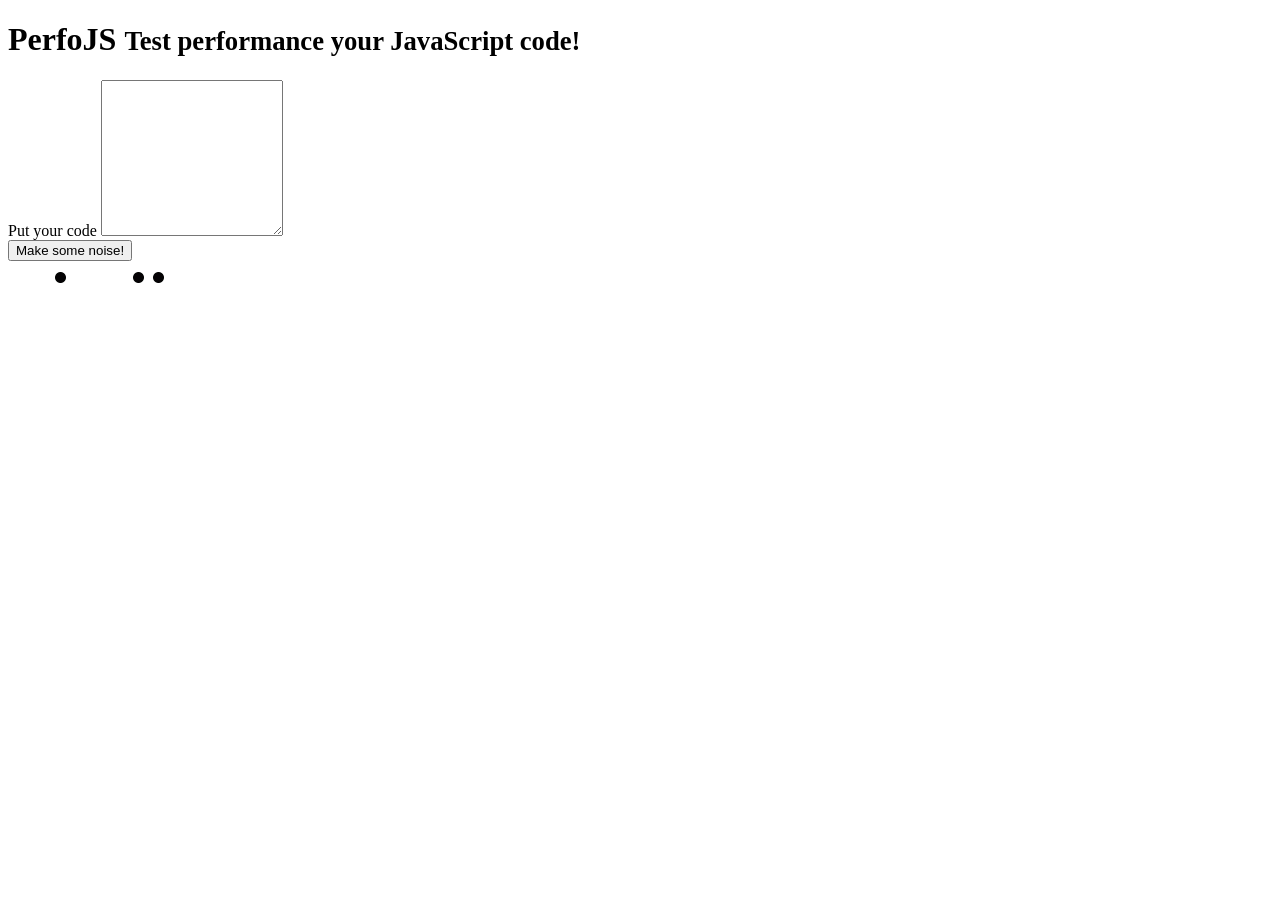
==== index.html @ b8b330c9 "First version of application" ====
<!DOCTYPE html>
<html lang="en">
<head>
    <meta charset="utf-8"/>
    <title>PerfoJS</title>
    <link rel="stylesheet" href="styles/vendor/bootstrap/bootstrap.css">
    <link rel="stylesheet" href="styles/perfo.css">
    <script data-main="scripts/main.js" src="scripts/vendor/require/require.js"></script>
</head>
<body>
    <div class="app">
        <div class="col-lg-6">
            <h1 class="page-header">PerfoJS
                <small>Test performance your JavaScript code!</small>
            </h1>
            <form role="form" action="#" class=" well well-sm">
                <div class="form-group">
                    <label for="code">Put your code</label>
                    <textarea id="code" class="form-control" rows="10"></textarea>
                </div>

                <div class="form-group">
                    <input id="submit" type="submit" class="btn btn-block btn-primary" value="Make some noise!"/>
                    <img id="loader" class="hide center-block" src="images/loader.gif" alt="waiting..." />
                </div>
            </form>
        </div>
        <div class="col-lg-6">
            <div id="results"></div>
        </div>
    </div>
</body>
</html>
---- styles/perfo.css ----
#code {
    font-family: monospace, serif;
}

#loader {
    padding: 7px 0;
    display: block;
}
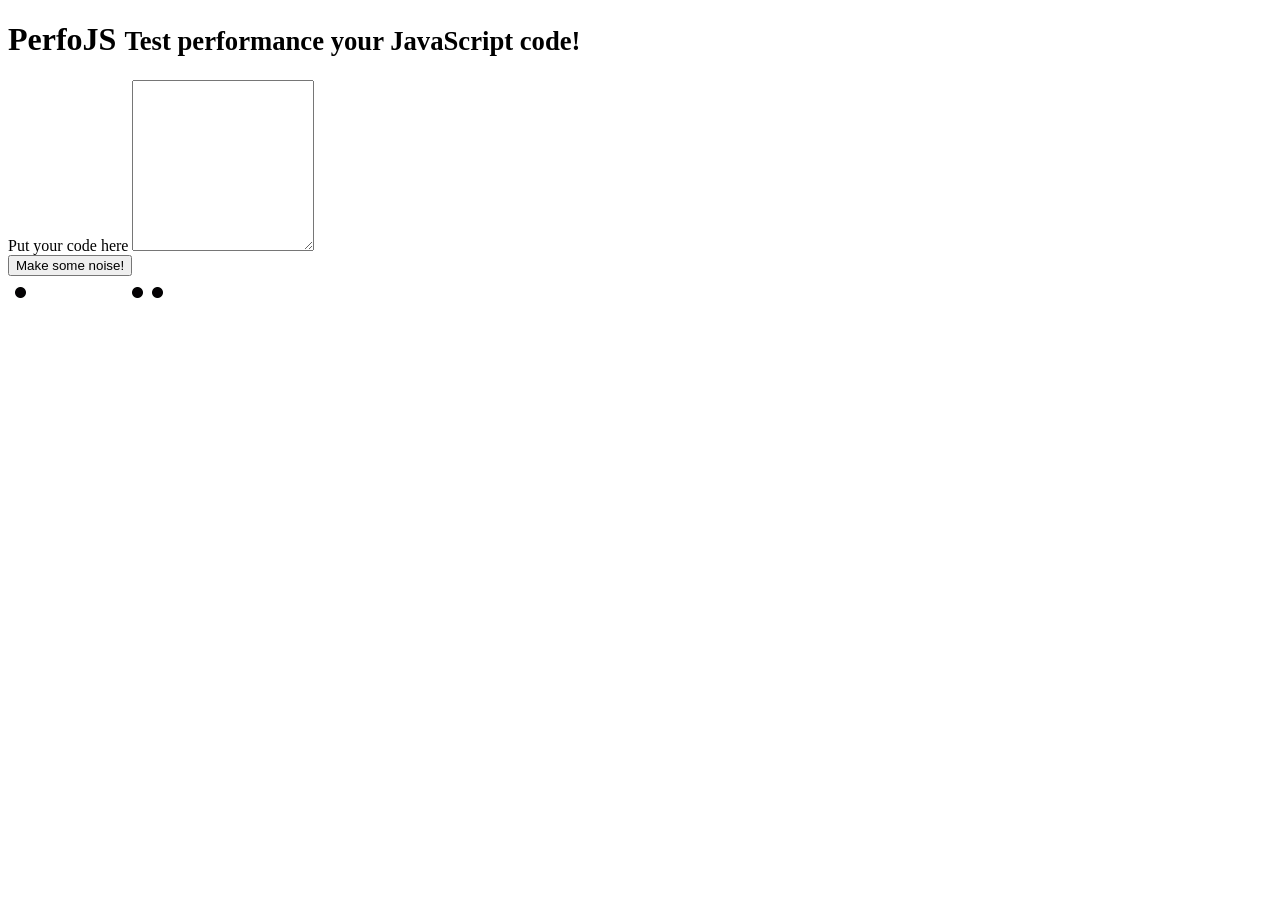
==== commit b8149f11: "Fresh results list Inform user when error occur with him code" ====
--- a/index.html
+++ b/index.html
@@ -15,8 +15,8 @@
             </h1>
             <form role="form" action="#" class=" well well-sm">
                 <div class="form-group">
-                    <label for="code">Put your code</label>
-                    <textarea id="code" class="form-control" rows="10"></textarea>
+                    <label for="code">Put your code here</label>
+                    <textarea id="code" class="form-control" rows="11"></textarea>
                 </div>
 
                 <div class="form-group">
@@ -24,6 +24,7 @@
                     <img id="loader" class="hide center-block" src="images/loader.gif" alt="waiting..." />
                 </div>
             </form>
+            <div class="alert alert-danger hide"></div>
         </div>
         <div class="col-lg-6">
             <div id="results"></div>
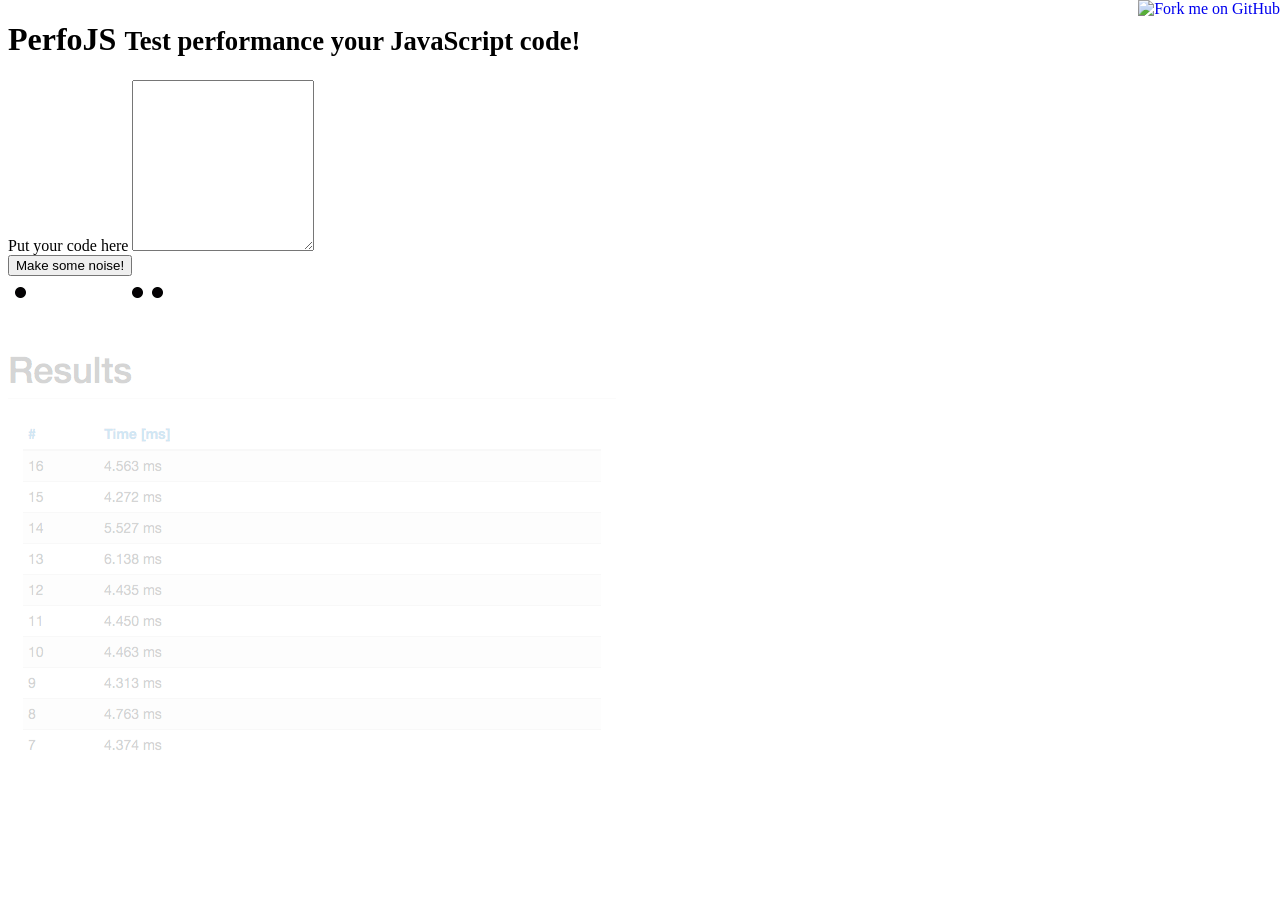
==== commit de544c47: "Embed GitHub Ribbon" ====
--- a/index.html
+++ b/index.html
@@ -30,5 +30,12 @@
             <div id="results"></div>
         </div>
     </div>
+
+    <a href="https://github.com/piecioshka/perfojs">
+        <img style="position: absolute; top: 0; right: 0; border: 0;"
+             src="https://camo.githubusercontent.com/38ef81f8aca64bb9a64448d0d70f1308ef5341ab/68747470733a2f2f73332e616d617a6f6e6177732e636f6d2f6769746875622f726962626f6e732f666f726b6d655f72696768745f6461726b626c75655f3132313632312e706e67"
+             alt="Fork me on GitHub"
+             data-canonical-src="https://s3.amazonaws.com/github/ribbons/forkme_right_darkblue_121621.png" />
+    </a>
 </body>
 </html>
--- a/styles/perfo.css
+++ b/styles/perfo.css
@@ -6,3 +6,9 @@
     padding: 7px 0;
     display: block;
 }
+
+#results:empty {
+    height: 472px;
+    background: url('../images/fake.png') no-repeat 0 0;
+    opacity: 0.2;
+}
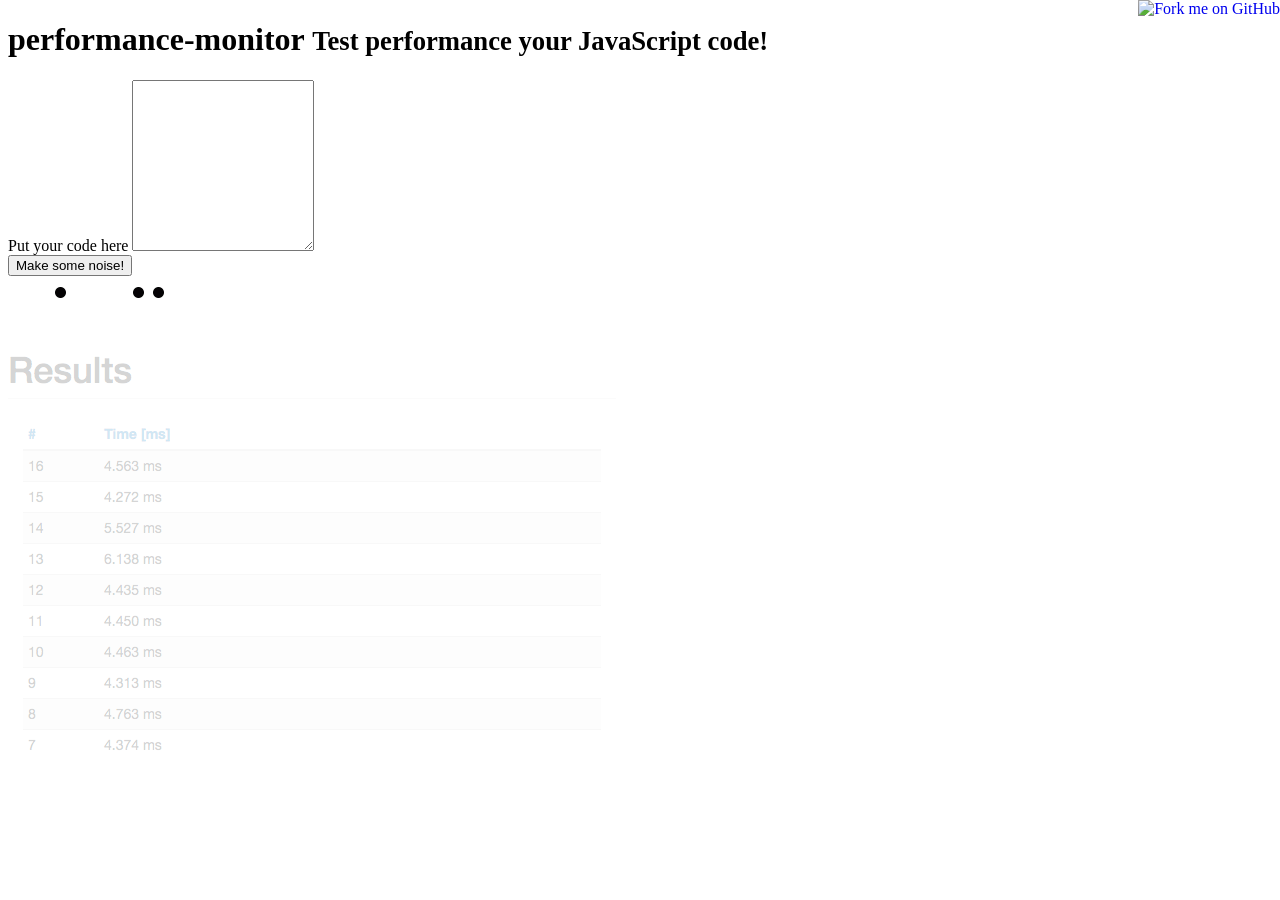
==== commit 5172828d: "Change project name" ====
--- a/index.html
+++ b/index.html
@@ -2,15 +2,19 @@
 <html lang="en">
 <head>
     <meta charset="utf-8"/>
-    <title>PerfoJS</title>
+    <title>performance-monitor</title>
+
     <link rel="stylesheet" href="styles/vendor/bootstrap/bootstrap.css">
     <link rel="stylesheet" href="styles/perfo.css">
+
+    <script data-main="scripts/main.js" src="scripts/vendor/google/analytics.js"></script>
     <script data-main="scripts/main.js" src="scripts/vendor/require/require.js"></script>
 </head>
 <body>
     <div class="app">
         <div class="col-lg-6">
-            <h1 class="page-header">PerfoJS
+            <h1 class="page-header">
+                performance-monitor
                 <small>Test performance your JavaScript code!</small>
             </h1>
             <form role="form" action="#" class=" well well-sm">
@@ -31,11 +35,6 @@
         </div>
     </div>
 
-    <a href="https://github.com/piecioshka/perfojs">
-        <img style="position: absolute; top: 0; right: 0; border: 0;"
-             src="https://camo.githubusercontent.com/38ef81f8aca64bb9a64448d0d70f1308ef5341ab/68747470733a2f2f73332e616d617a6f6e6177732e636f6d2f6769746875622f726962626f6e732f666f726b6d655f72696768745f6461726b626c75655f3132313632312e706e67"
-             alt="Fork me on GitHub"
-             data-canonical-src="https://s3.amazonaws.com/github/ribbons/forkme_right_darkblue_121621.png" />
-    </a>
+    <a href="https://github.com/piecioshka/performance-monitor"><img style="position: absolute; top: 0; right: 0; border: 0;" src="https://camo.githubusercontent.com/38ef81f8aca64bb9a64448d0d70f1308ef5341ab/68747470733a2f2f73332e616d617a6f6e6177732e636f6d2f6769746875622f726962626f6e732f666f726b6d655f72696768745f6461726b626c75655f3132313632312e706e67" alt="Fork me on GitHub" data-canonical-src="https://s3.amazonaws.com/github/ribbons/forkme_right_darkblue_121621.png" /></a>
 </body>
 </html>
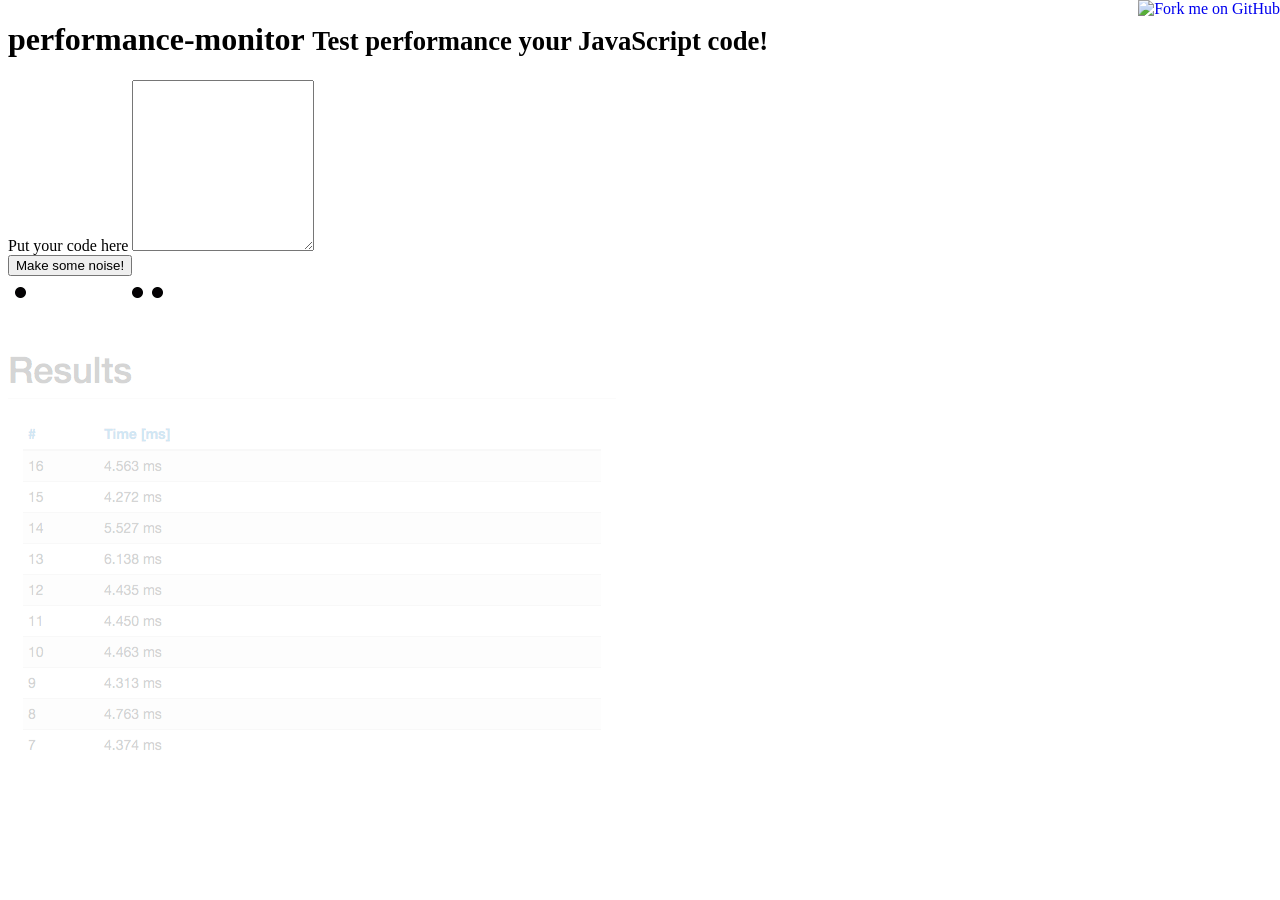
==== commit 628d80aa: "Update index.html" ====
--- a/index.html
+++ b/index.html
@@ -4,10 +4,26 @@
     <meta charset="utf-8"/>
     <title>performance-monitor</title>
 
-    <link rel="stylesheet" href="styles/vendor/bootstrap/bootstrap.css">
-    <link rel="stylesheet" href="styles/perfo.css">
+    <link rel="stylesheet" href="styles/vendor/bootstrap/bootstrap.css"/>
+    <link rel="stylesheet" href="styles/perfo.css"/>
 
-    <script data-main="scripts/main.js" src="scripts/vendor/google/analytics.js"></script>
+    <script>
+    (function (root) {
+        'use strict';
+
+        (function (i,s,o,g,r,a,m){i['GoogleAnalyticsObject']=r;i[r]=i[r]||function (){
+            (i[r].q=i[r].q||[]).push(arguments)},i[r].l=1*new Date();a=s.createElement(o),
+            m=s.getElementsByTagName(o)[0];a.async=1;a.src=g;m.parentNode.insertBefore(a,m)
+        })(window,document,'script','//www.google-analytics.com/analytics.js','ga');
+
+        ga('create', 'UA-5140088-28', 'piecioshka.pl');
+        ga('require', 'linkid', 'linkid.js');
+        ga('require', 'displayfeatures');
+        ga('send', 'pageview');
+
+    }(this));
+    </script>
+    
     <script data-main="scripts/main.js" src="scripts/vendor/require/require.js"></script>
 </head>
 <body>
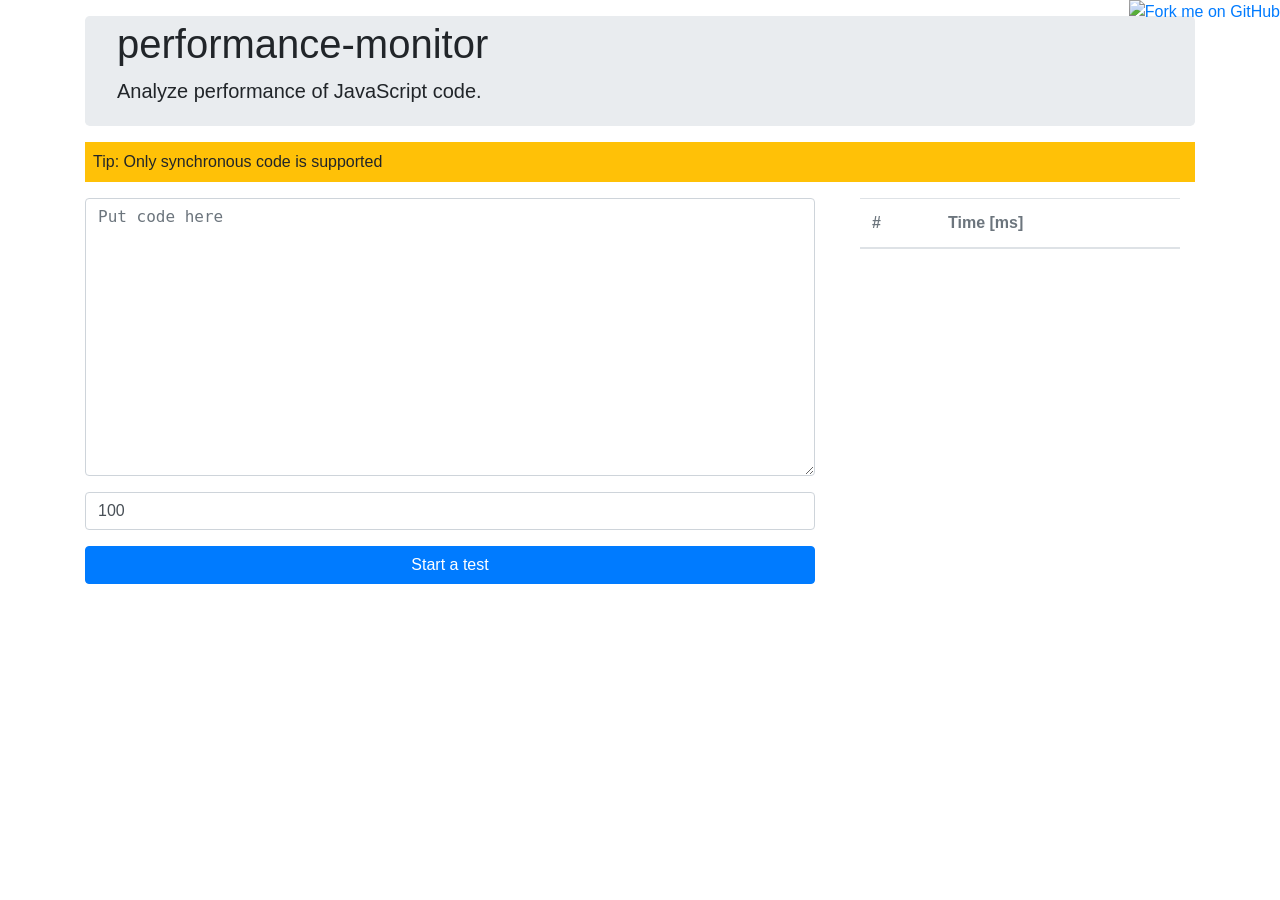
==== commit e5132b38: "Refresh project (2020 edition)" ====
--- a/index.html
+++ b/index.html
@@ -1,56 +1,78 @@
 <!DOCTYPE html>
 <html lang="en">
-<head>
-    <meta charset="utf-8"/>
+  <head>
+    <meta charset="utf-8" />
     <title>performance-monitor</title>
 
-    <link rel="stylesheet" href="styles/vendor/bootstrap/bootstrap.css"/>
-    <link rel="stylesheet" href="styles/perfo.css"/>
+    <link rel="stylesheet" href="styles/vendor/bootstrap/bootstrap.css" />
+    <link rel="stylesheet" href="styles/main.css" />
+  </head>
+  <body>
+    <div class="container">
+      <div class="jumbotron py-1 my-3">
+        <h1>performance-monitor</h1>
+        <p class="lead">Analyze performance of JavaScript code.</p>
+      </div>
 
-    <script>
-    (function (root) {
-        'use strict';
+      <p class="bg-warning p-2">Tip: Only synchronous code is supported</p>
 
-        (function (i,s,o,g,r,a,m){i['GoogleAnalyticsObject']=r;i[r]=i[r]||function (){
-            (i[r].q=i[r].q||[]).push(arguments)},i[r].l=1*new Date();a=s.createElement(o),
-            m=s.getElementsByTagName(o)[0];a.async=1;a.src=g;m.parentNode.insertBefore(a,m)
-        })(window,document,'script','//www.google-analytics.com/analytics.js','ga');
+      <div class="row">
+        <div class="col-lg-8">
+          <form role="form" action="#">
+            <div class="form-group">
+              <textarea
+                id="code"
+                class="form-control"
+                rows="11"
+                placeholder="Put code here"
+              ></textarea>
+            </div>
 
-        ga('create', 'UA-5140088-28', 'piecioshka.pl');
-        ga('require', 'linkid', 'linkid.js');
-        ga('require', 'displayfeatures');
-        ga('send', 'pageview');
+            <div class="form-group">
+                <input
+                  id="times"
+                  type="text"
+                  class="form-control"
+                  value="100"
+                />
+            </div>
 
-    }(this));
-    </script>
-    
-    <script data-main="scripts/main.js" src="scripts/vendor/require/require.js"></script>
-</head>
-<body>
-    <div class="app">
-        <div class="col-lg-6">
-            <h1 class="page-header">
-                performance-monitor
-                <small>Test performance your JavaScript code!</small>
-            </h1>
-            <form role="form" action="#" class=" well well-sm">
-                <div class="form-group">
-                    <label for="code">Put your code here</label>
-                    <textarea id="code" class="form-control" rows="11"></textarea>
-                </div>
-
-                <div class="form-group">
-                    <input id="submit" type="submit" class="btn btn-block btn-primary" value="Make some noise!"/>
-                    <img id="loader" class="hide center-block" src="images/loader.gif" alt="waiting..." />
-                </div>
-            </form>
-            <div class="alert alert-danger hide"></div>
+            <div class="form-group">
+              <input
+                id="submit"
+                type="submit"
+                class="btn btn-block btn-primary"
+                value="Start a test"
+              />
+              <img id="loader" class="d-none" src="images/loader.gif" alt="" />
+            </div>
+          </form>
+          <div class="error alert alert-danger d-none"></div>
         </div>
-        <div class="col-lg-6">
-            <div id="results"></div>
+        <div class="col-lg-4">
+          <div class="container-fluid">
+            <table class="table table-striped table-hover table-condensed">
+              <thead class="text-secondary">
+                <tr>
+                  <th width="76">#</th>
+                  <th>Time [ms]</th>
+                </tr>
+              </thead>
+              <tbody id="results"></tbody>
+            </table>
+          </div>
         </div>
+      </div>
     </div>
 
-    <a href="https://github.com/piecioshka/performance-monitor"><img style="position: absolute; top: 0; right: 0; border: 0;" src="https://camo.githubusercontent.com/38ef81f8aca64bb9a64448d0d70f1308ef5341ab/68747470733a2f2f73332e616d617a6f6e6177732e636f6d2f6769746875622f726962626f6e732f666f726b6d655f72696768745f6461726b626c75655f3132313632312e706e67" alt="Fork me on GitHub" data-canonical-src="https://s3.amazonaws.com/github/ribbons/forkme_right_darkblue_121621.png" /></a>
-</body>
+    <a href="https://github.com/piecioshka/performance-monitor"
+      ><img
+        style="position: absolute; top: 0; right: 0; border: 0;"
+        src="https://camo.githubusercontent.com/38ef81f8aca64bb9a64448d0d70f1308ef5341ab/68747470733a2f2f73332e616d617a6f6e6177732e636f6d2f6769746875622f726962626f6e732f666f726b6d655f72696768745f6461726b626c75655f3132313632312e706e67"
+        alt="Fork me on GitHub"
+        data-canonical-src="https://s3.amazonaws.com/github/ribbons/forkme_right_darkblue_121621.png"
+    /></a>
+
+    <script src="scripts/main.js"></script>
+  </body>
 </html>
--- a/styles/main.css
+++ b/styles/main.css
@@ -0,0 +1,3 @@
+#code {
+    font-family: monospace, serif;
+}
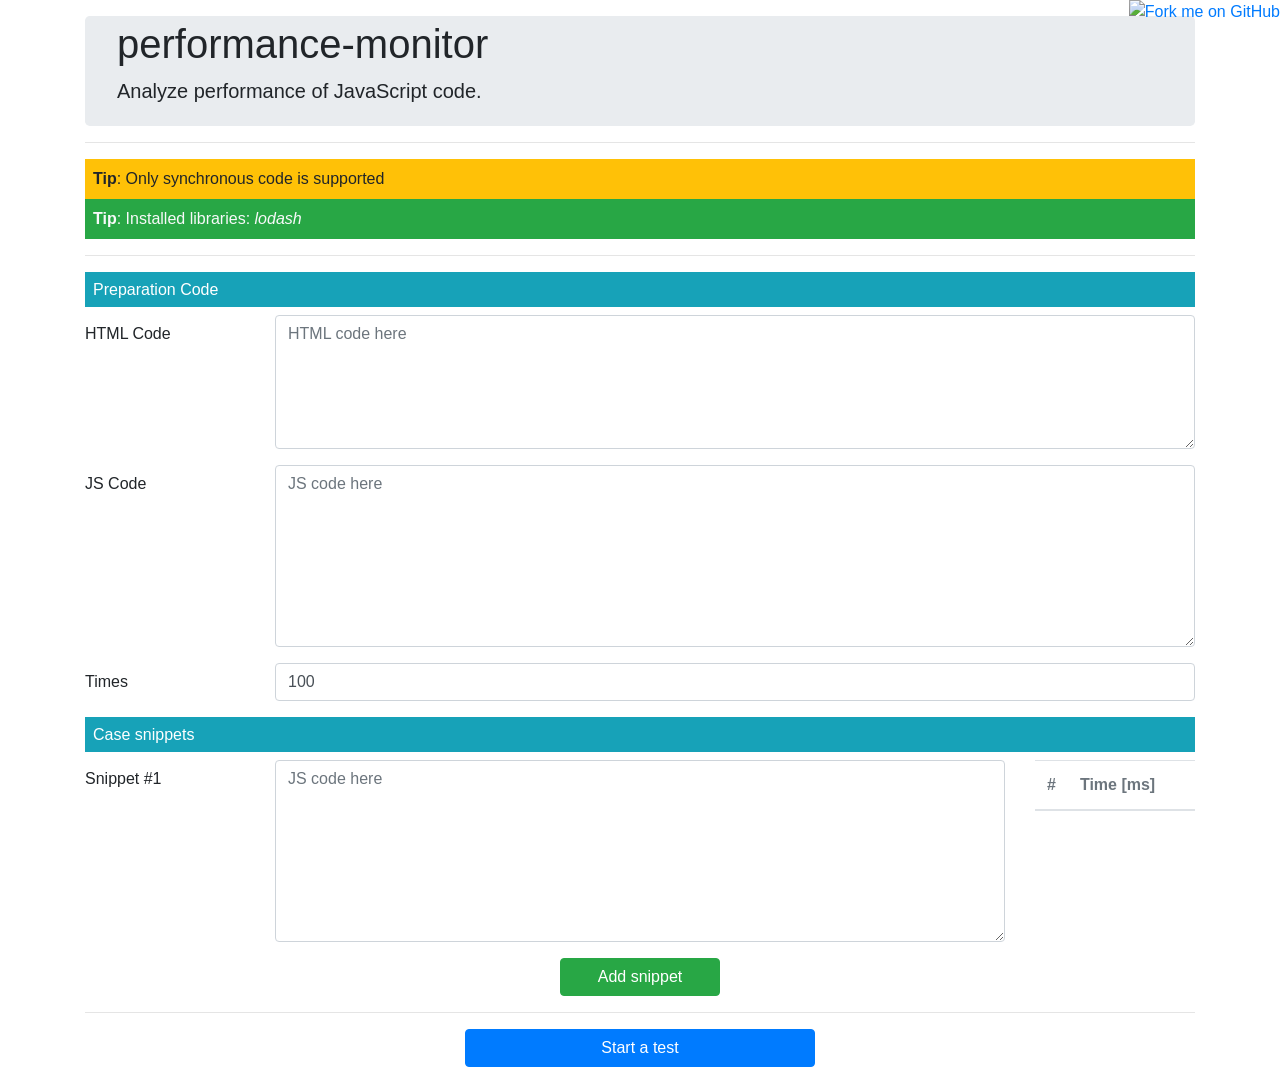
==== commit da0c6c0f: "Support snippets and preparation code" ====
--- a/index.html
+++ b/index.html
@@ -14,55 +14,104 @@
         <p class="lead">Analyze performance of JavaScript code.</p>
       </div>
 
-      <p class="bg-warning p-2">Tip: Only synchronous code is supported</p>
+      <hr />
 
-      <div class="row">
-        <div class="col-lg-8">
-          <form role="form" action="#">
-            <div class="form-group">
+      <p class="bg-warning p-2 mb-0">
+        <strong>Tip</strong>: Only synchronous code is supported
+      </p>
+      <p class="bg-success text-light p-2">
+        <strong>Tip</strong>: Installed libraries: <em>lodash</em>
+      </p>
+
+      <hr />
+
+      <form role="form" action="#">
+        <h6 class="bg-info text-white p-2">Preparation Code</h6>
+        <div class="form-group row">
+          <label class="col-sm-2 col-form-label">HTML Code</label>
+          <div class="col-sm-10">
+            <textarea
+              id="prep-html-code"
+              class="form-control"
+              rows="5"
+              placeholder="HTML code here"
+            ></textarea>
+          </div>
+        </div>
+
+        <div class="form-group row">
+          <label class="col-sm-2 col-form-label">JS Code</label>
+          <div class="col-sm-10">
+            <textarea
+              id="prep-js-code"
+              class="form-control"
+              rows="7"
+              placeholder="JS code here"
+            ></textarea>
+          </div>
+        </div>
+
+        <div class="form-group row">
+          <label class="col-sm-2 col-form-label">Times</label>
+          <div class="col-sm-10">
+            <input id="times" type="number" class="form-control" value="100" />
+          </div>
+        </div>
+
+        <h6 class="bg-info text-white p-2">Case snippets</h6>
+        <div id="snippets">
+          <div class="form-group row snippet">
+            <label class="col-sm-2 col-form-label">
+              Snippet #1
+            </label>
+            <div class="col-sm-8">
               <textarea
-                id="code"
                 class="form-control"
-                rows="11"
-                placeholder="Put code here"
+                rows="7"
+                placeholder="JS code here"
               ></textarea>
             </div>
-
-            <div class="form-group">
-                <input
-                  id="times"
-                  type="text"
-                  class="form-control"
-                  value="100"
-                />
+            <div class="col-sm-2">
+              <table class="table table-striped table-hover table-condensed">
+                <thead class="text-secondary">
+                  <tr>
+                    <th width="30">#</th>
+                    <th>Time [ms]</th>
+                  </tr>
+                </thead>
+                <tbody class="results"></tbody>
+              </table>
             </div>
-
-            <div class="form-group">
-              <input
-                id="submit"
-                type="submit"
-                class="btn btn-block btn-primary"
-                value="Start a test"
-              />
-              <img id="loader" class="d-none" src="images/loader.gif" alt="" />
-            </div>
-          </form>
-          <div class="error alert alert-danger d-none"></div>
-        </div>
-        <div class="col-lg-4">
-          <div class="container-fluid">
-            <table class="table table-striped table-hover table-condensed">
-              <thead class="text-secondary">
-                <tr>
-                  <th width="76">#</th>
-                  <th>Time [ms]</th>
-                </tr>
-              </thead>
-              <tbody id="results"></tbody>
-            </table>
           </div>
         </div>
-      </div>
+
+        <div class="form-group row">
+          <div class="offset-sm-5 col-sm-2">
+            <input
+              id="add-snippet"
+              type="submit"
+              class="btn btn-block btn-success"
+              value="Add snippet"
+            />
+          </div>
+        </div>
+
+        <hr />
+
+        <div id="error" class="alert alert-danger d-none"></div>
+
+        <div class="form-group row">
+          <div class="offset-sm-4 col-sm-4">
+            <input
+              id="submit"
+              type="submit"
+              class="btn btn-block btn-primary"
+              value="Start a test"
+            />
+            <img id="loader" class="d-none" src="images/loader.gif" alt="" />
+          </div>
+        </div>
+      </form>
     </div>
 
     <a href="https://github.com/piecioshka/performance-monitor"
@@ -73,6 +122,9 @@
         data-canonical-src="https://s3.amazonaws.com/github/ribbons/forkme_right_darkblue_121621.png"
     /></a>
 
-    <script src="scripts/main.js"></script>
+    <div id="sandbox" class="d-none"></div>
+
+    <script src="https://cdn.jsdelivr.net/npm/lodash@4.17.19/lodash.min.js"></script>
+    <script src="scripts/main.js" type="module"></script>
   </body>
 </html>
